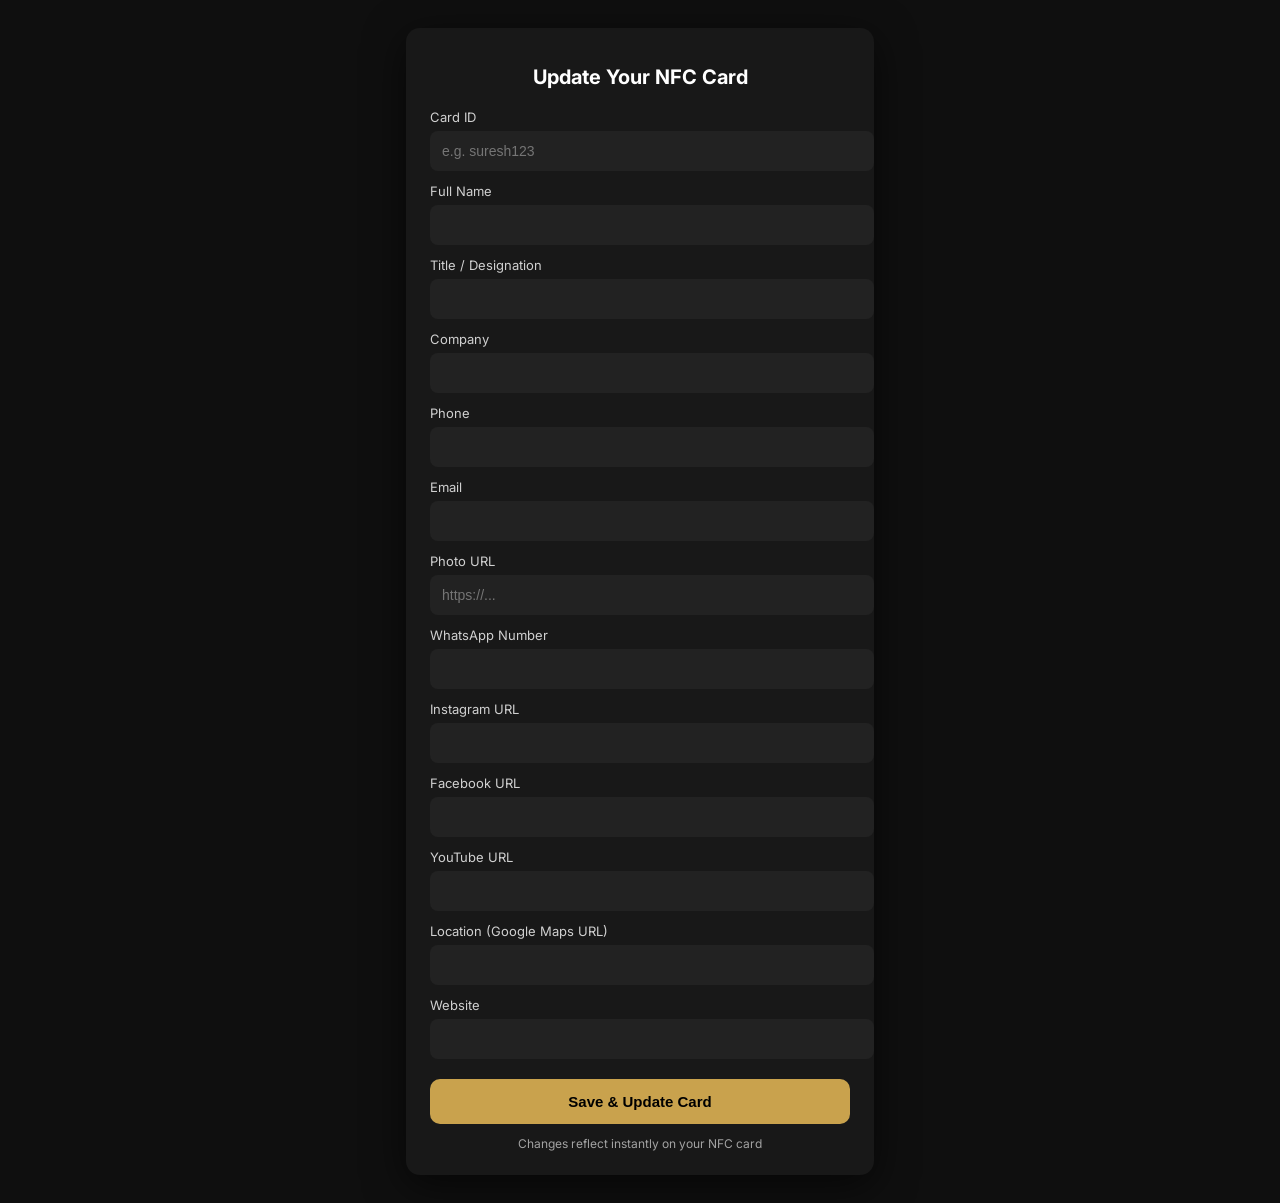
==== inputs/index.html @ fc9cdc2c "Create index.html" ====
<!DOCTYPE html>
<html lang="en">
<head>
  <meta charset="UTF-8" />
  <meta name="viewport" content="width=device-width, initial-scale=1.0"/>
  <title>Update NFC Card</title>

  <link href="https://fonts.googleapis.com/css2?family=Inter:wght@400;500;600&display=swap" rel="stylesheet">

  <style>
    body {
      font-family: Inter, Arial, sans-serif;
      background: #0f0f0f;
      color: #fff;
      display: flex;
      justify-content: center;
      padding: 20px;
    }

    .form-card {
      width: 100%;
      max-width: 420px;
      background: #181818;
      border-radius: 14px;
      padding: 24px;
      box-shadow: 0 10px 40px rgba(0,0,0,.6);
    }

    h1 {
      text-align: center;
      margin-bottom: 20px;
      font-size: 20px;
    }

    label {
      font-size: 13px;
      opacity: .8;
      margin-top: 12px;
      display: block;
    }

    input {
      width: 100%;
      padding: 12px;
      margin-top: 6px;
      border-radius: 8px;
      border: none;
      outline: none;
      background: #222;
      color: #fff;
      font-size: 14px;
    }

    button {
      margin-top: 20px;
      width: 100%;
      padding: 14px;
      border-radius: 10px;
      border: none;
      font-size: 15px;
      font-weight: 600;
      background: #c9a24d;
      color: #000;
      cursor: pointer;
    }

    button:hover {
      background: #ddb65c;
    }

    .note {
      font-size: 12px;
      opacity: .6;
      margin-top: 12px;
      text-align: center;
    }
  </style>
</head>

<body>

  <form class="form-card" id="nfcForm">
    <h1>Update Your NFC Card</h1>

    <!-- Card ID (important) -->
    <label>Card ID</label>
    <input type="text" name="cardId" placeholder="e.g. suresh123" required>

    <label>Full Name</label>
    <input type="text" name="name" required>

    <label>Title / Designation</label>
    <input type="text" name="title">

    <label>Company</label>
    <input type="text" name="company">

    <label>Phone</label>
    <input type="tel" name="phone">

    <label>Email</label>
    <input type="email" name="email">

    <label>Photo URL</label>
    <input type="url" name="photo" placeholder="https://...">

    <label>WhatsApp Number</label>
    <input type="tel" name="whatsapp">

    <label>Instagram URL</label>
    <input type="url" name="instagram">

    <label>Facebook URL</label>
    <input type="url" name="facebook">

    <label>YouTube URL</label>
    <input type="url" name="youtube">

    <label>Location (Google Maps URL)</label>
    <input type="url" name="location">

    <label>Website</label>
    <input type="url" name="website">

    <button type="submit">Save & Update Card</button>

    <div class="note">
      Changes reflect instantly on your NFC card
    </div>
  </form>

  <script>
    const form = document.getElementById("nfcForm");

    form.addEventListener("submit", async (e) => {
      e.preventDefault();

      const data = Object.fromEntries(new FormData(form));

      const res = await fetch("https://api.yourdomain.com/api/update", {
        method: "POST",
        headers: {
          "Content-Type": "application/json",
          "Authorization": "Bearer YOUR_ADMIN_TOKEN"
        },
        body: JSON.stringify(data)
      });

      if (res.ok) {
        alert("NFC Card Updated Successfully!");
      } else {
        alert("Update failed. Please try again.");
      }
    });
  </script>

</body>
</html>
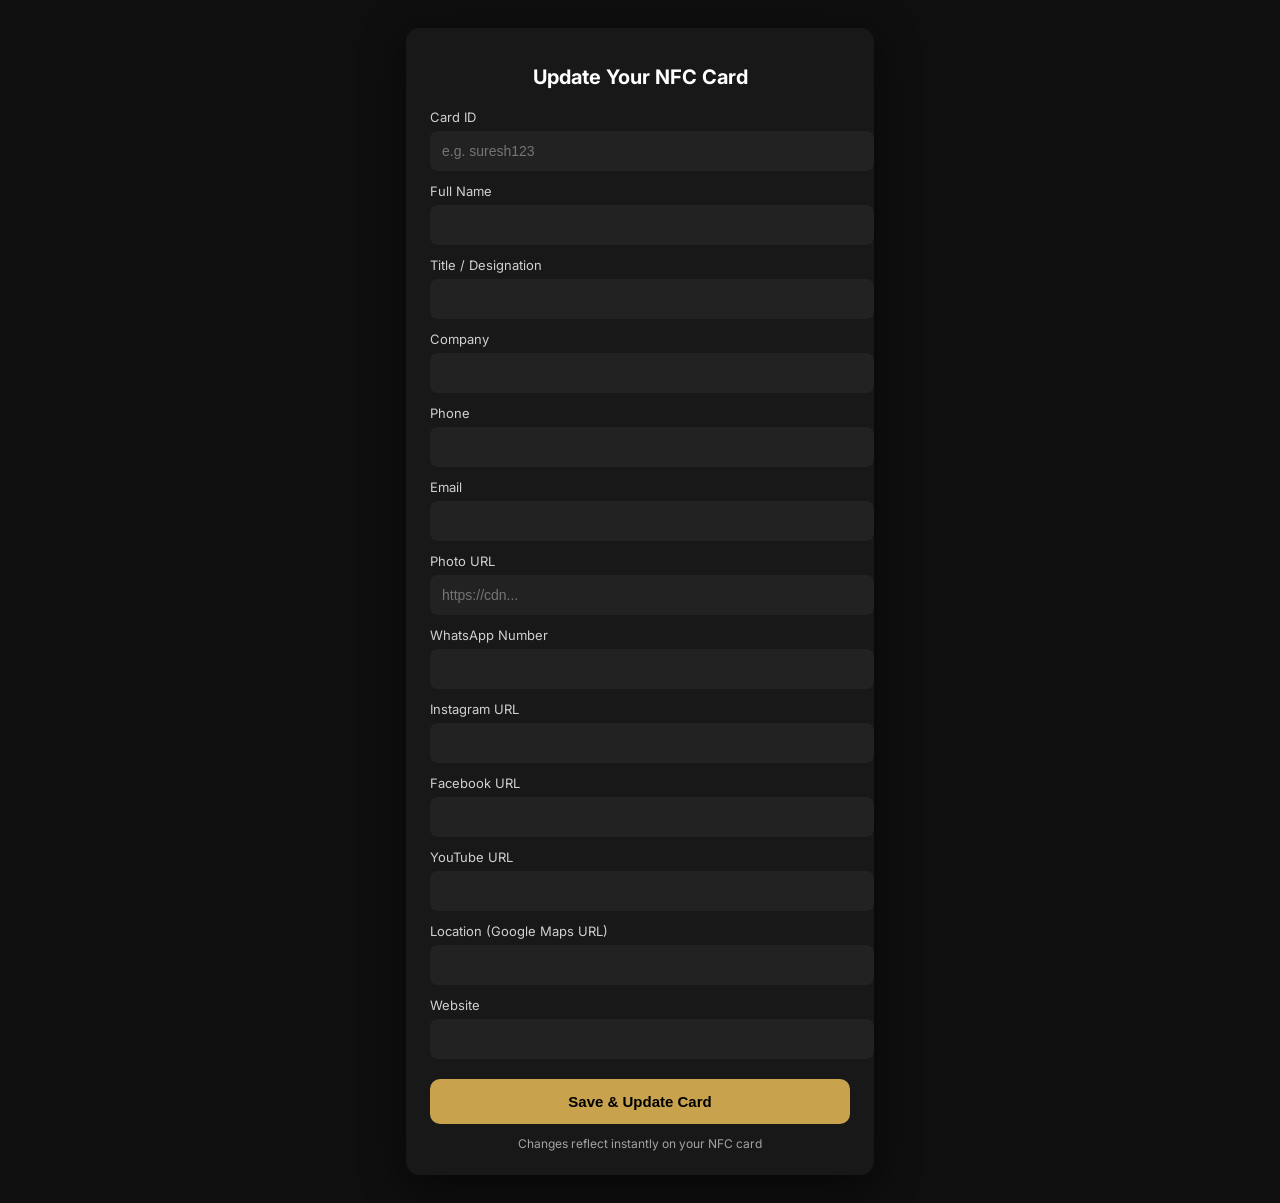
==== commit 0e3a02fd: "Update index.html" ====
--- a/inputs/index.html
+++ b/inputs/index.html
@@ -82,7 +82,7 @@
   <form class="form-card" id="nfcForm">
     <h1>Update Your NFC Card</h1>
 
-    <!-- Card ID (important) -->
+    <!-- Card ID -->
     <label>Card ID</label>
     <input type="text" name="cardId" placeholder="e.g. suresh123" required>
 
@@ -102,7 +102,7 @@
     <input type="email" name="email">
 
     <label>Photo URL</label>
-    <input type="url" name="photo" placeholder="https://...">
+    <input type="url" name="photo" placeholder="https://cdn...">
 
     <label>WhatsApp Number</label>
     <input type="tel" name="whatsapp">
@@ -130,26 +130,39 @@
   </form>
 
   <script>
-    const form = document.getElementById("nfcForm");
+    const API_URL = "https://premium-businesscard.brandstack.in/api/update";
+    const ADMIN_TOKEN = "4r6b2f3a-8e11-4c7e-a9e1-81c2f4c3a567";
 
-    form.addEventListener("submit", async (e) => {
+    document.getElementById("nfcForm").addEventListener("submit", async (e) => {
       e.preventDefault();
 
-      const data = Object.fromEntries(new FormData(form));
+      const formData = new FormData(e.target);
+      const payload = {};
 
-      const res = await fetch("https://api.yourdomain.com/api/update", {
-        method: "POST",
-        headers: {
-          "Content-Type": "application/json",
-          "Authorization": "Bearer YOUR_ADMIN_TOKEN"
-        },
-        body: JSON.stringify(data)
-      });
+      // Remove empty fields before sending
+      for (const [key, value] of formData.entries()) {
+        if (value && value.trim() !== "") {
+          payload[key] = value.trim();
+        }
+      }
 
-      if (res.ok) {
-        alert("NFC Card Updated Successfully!");
-      } else {
-        alert("Update failed. Please try again.");
+      try {
+        const res = await fetch(API_URL, {
+          method: "POST",
+          headers: {
+            "Content-Type": "application/json",
+            "Authorization": `Bearer ${ADMIN_TOKEN}`
+          },
+          body: JSON.stringify(payload)
+        });
+
+        if (!res.ok) throw new Error();
+
+        alert("✅ NFC Card Updated Successfully!");
+        e.target.reset();
+
+      } catch (err) {
+        alert("❌ Update failed. Please check details or try again.");
       }
     });
   </script>
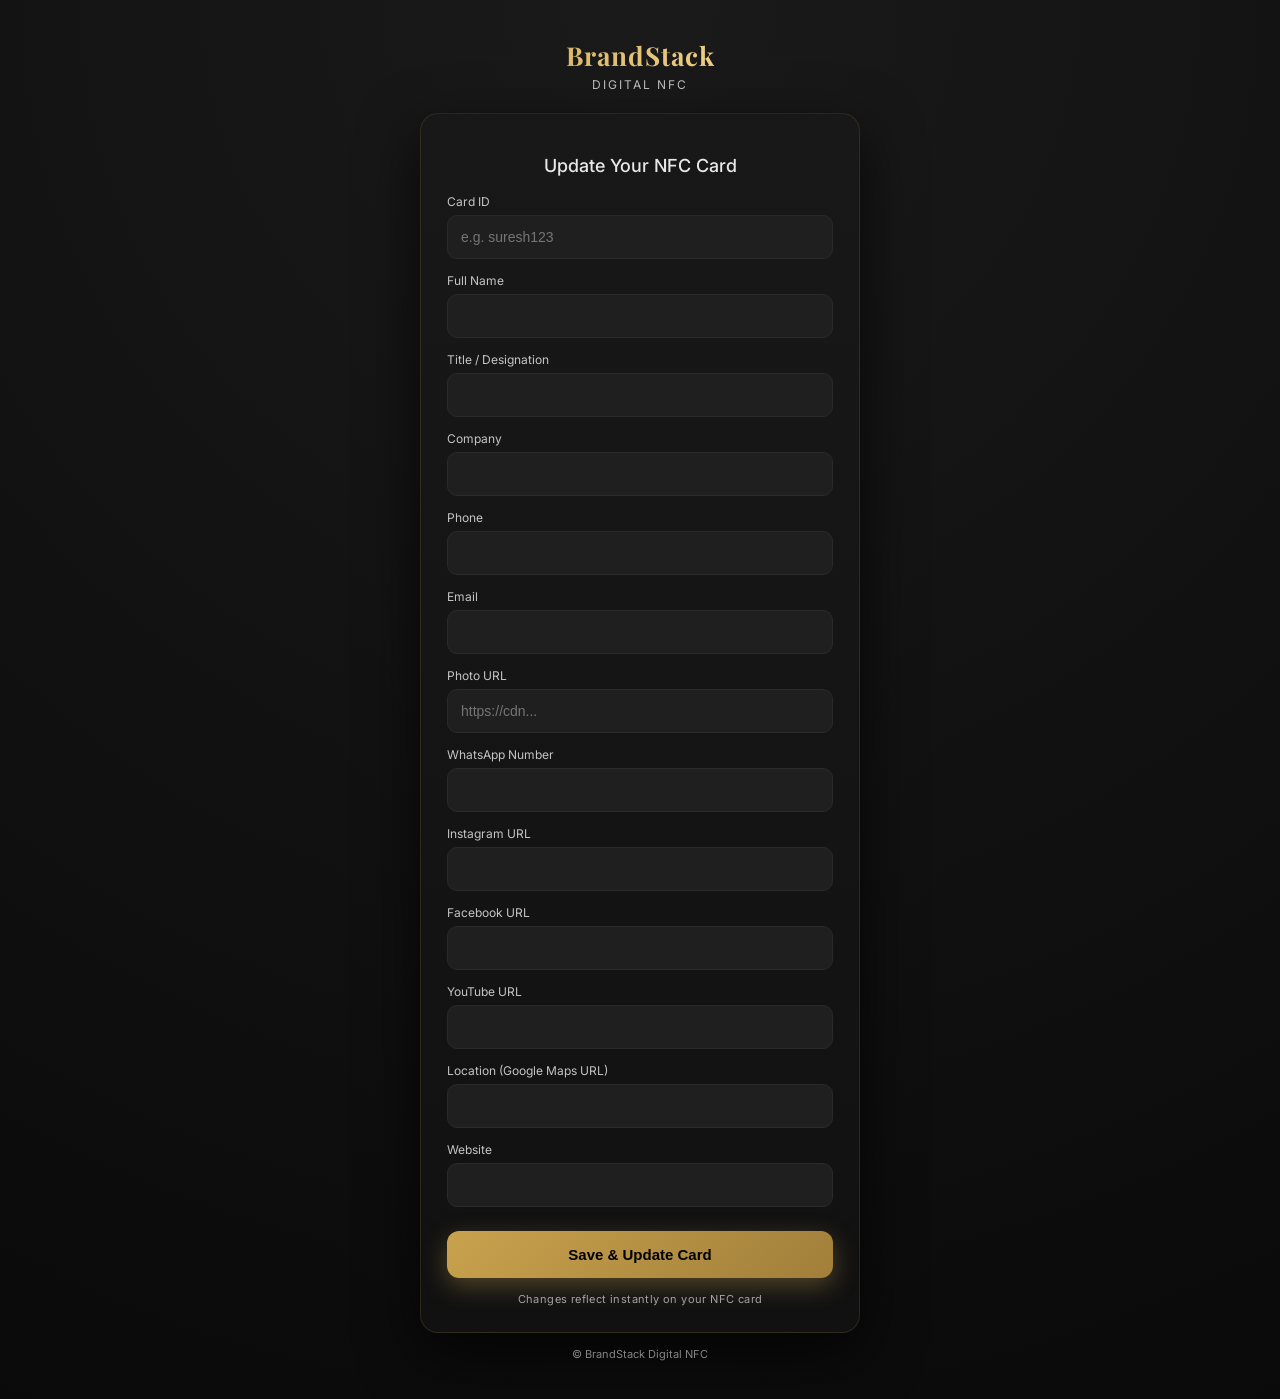
==== commit 35b20006: "Update index.html" ====
--- a/inputs/index.html
+++ b/inputs/index.html
@@ -3,131 +3,195 @@
 <head>
   <meta charset="UTF-8" />
   <meta name="viewport" content="width=device-width, initial-scale=1.0"/>
-  <title>Update NFC Card</title>
-
-  <link href="https://fonts.googleapis.com/css2?family=Inter:wght@400;500;600&display=swap" rel="stylesheet">
+  <title>Update NFC Card | BrandStack</title>
+
+  <link href="https://fonts.googleapis.com/css2?family=Inter:wght@400;500;600&family=Playfair+Display:wght@500;600&display=swap" rel="stylesheet">
 
   <style>
+    * {
+      box-sizing: border-box;
+    }
+
     body {
       font-family: Inter, Arial, sans-serif;
-      background: #0f0f0f;
+      background: radial-gradient(circle at top, #1a1a1a, #0a0a0a);
       color: #fff;
+      min-height: 100vh;
       display: flex;
       justify-content: center;
-      padding: 20px;
-    }
-
+      align-items: flex-start;
+      padding: 30px 16px;
+    }
+
+    .wrapper {
+      width: 100%;
+      max-width: 440px;
+    }
+
+    /* ---------- BRAND HEADER ---------- */
+    .brand {
+      text-align: center;
+      margin-bottom: 20px;
+    }
+
+    .brand h1 {
+      font-family: "Playfair Display", serif;
+      font-size: 26px;
+      letter-spacing: 1px;
+      margin: 0;
+      background: linear-gradient(135deg, #c9a24d, #ffe3a0);
+      -webkit-background-clip: text;
+      -webkit-text-fill-color: transparent;
+    }
+
+    .brand span {
+      font-size: 12px;
+      letter-spacing: 2px;
+      opacity: 0.7;
+    }
+
+    /* ---------- FORM CARD ---------- */
     .form-card {
-      width: 100%;
-      max-width: 420px;
-      background: #181818;
-      border-radius: 14px;
-      padding: 24px;
-      box-shadow: 0 10px 40px rgba(0,0,0,.6);
-    }
-
-    h1 {
-      text-align: center;
-      margin-bottom: 20px;
-      font-size: 20px;
+      background: linear-gradient(180deg, #181818, #111);
+      border-radius: 18px;
+      padding: 26px;
+      box-shadow: 0 20px 60px rgba(0,0,0,.7);
+      border: 1px solid rgba(201,162,77,.15);
+    }
+
+    h2 {
+      text-align: center;
+      font-size: 18px;
+      margin-bottom: 18px;
+      font-weight: 500;
+      opacity: 0.9;
     }
 
     label {
-      font-size: 13px;
-      opacity: .8;
-      margin-top: 12px;
+      font-size: 12px;
+      opacity: .75;
+      margin-top: 14px;
       display: block;
     }
 
     input {
       width: 100%;
-      padding: 12px;
+      padding: 13px;
       margin-top: 6px;
-      border-radius: 8px;
-      border: none;
+      border-radius: 10px;
+      border: 1px solid #2a2a2a;
       outline: none;
-      background: #222;
+      background: #1f1f1f;
       color: #fff;
       font-size: 14px;
     }
 
+    input:focus {
+      border-color: #c9a24d;
+      box-shadow: 0 0 0 1px rgba(201,162,77,.4);
+    }
+
     button {
-      margin-top: 20px;
+      margin-top: 24px;
       width: 100%;
-      padding: 14px;
-      border-radius: 10px;
+      padding: 15px;
+      border-radius: 12px;
       border: none;
       font-size: 15px;
       font-weight: 600;
-      background: #c9a24d;
+      background: linear-gradient(135deg, #c9a24d, #a17f3a);
       color: #000;
       cursor: pointer;
+      transition: transform .2s ease, box-shadow .2s ease;
+      box-shadow: 0 8px 24px rgba(201,162,77,.35);
     }
 
     button:hover {
-      background: #ddb65c;
+      transform: translateY(-2px);
+      box-shadow: 0 12px 30px rgba(201,162,77,.45);
     }
 
     .note {
-      font-size: 12px;
+      font-size: 11px;
       opacity: .6;
-      margin-top: 12px;
-      text-align: center;
+      margin-top: 14px;
+      text-align: center;
+      letter-spacing: .4px;
+    }
+
+    .footer {
+      text-align: center;
+      margin-top: 14px;
+      font-size: 11px;
+      opacity: .5;
     }
   </style>
 </head>
 
 <body>
 
-  <form class="form-card" id="nfcForm">
-    <h1>Update Your NFC Card</h1>
-
-    <!-- Card ID -->
-    <label>Card ID</label>
-    <input type="text" name="cardId" placeholder="e.g. suresh123" required>
-
-    <label>Full Name</label>
-    <input type="text" name="name" required>
-
-    <label>Title / Designation</label>
-    <input type="text" name="title">
-
-    <label>Company</label>
-    <input type="text" name="company">
-
-    <label>Phone</label>
-    <input type="tel" name="phone">
-
-    <label>Email</label>
-    <input type="email" name="email">
-
-    <label>Photo URL</label>
-    <input type="url" name="photo" placeholder="https://cdn...">
-
-    <label>WhatsApp Number</label>
-    <input type="tel" name="whatsapp">
-
-    <label>Instagram URL</label>
-    <input type="url" name="instagram">
-
-    <label>Facebook URL</label>
-    <input type="url" name="facebook">
-
-    <label>YouTube URL</label>
-    <input type="url" name="youtube">
-
-    <label>Location (Google Maps URL)</label>
-    <input type="url" name="location">
-
-    <label>Website</label>
-    <input type="url" name="website">
-
-    <button type="submit">Save & Update Card</button>
-
-    <div class="note">
-      Changes reflect instantly on your NFC card
+  <div class="wrapper">
+
+    <!-- BRAND -->
+    <div class="brand">
+      <h1>BrandStack</h1>
+      <span>DIGITAL NFC</span>
     </div>
-  </form>
+
+    <!-- FORM -->
+    <form class="form-card" id="nfcForm">
+      <h2>Update Your NFC Card</h2>
+
+      <label>Card ID</label>
+      <input type="text" name="cardId" placeholder="e.g. suresh123" required>
+
+      <label>Full Name</label>
+      <input type="text" name="name" required>
+
+      <label>Title / Designation</label>
+      <input type="text" name="title">
+
+      <label>Company</label>
+      <input type="text" name="company">
+
+      <label>Phone</label>
+      <input type="tel" name="phone">
+
+      <label>Email</label>
+      <input type="email" name="email">
+
+      <label>Photo URL</label>
+      <input type="url" name="photo" placeholder="https://cdn...">
+
+      <label>WhatsApp Number</label>
+      <input type="tel" name="whatsapp">
+
+      <label>Instagram URL</label>
+      <input type="url" name="instagram">
+
+      <label>Facebook URL</label>
+      <input type="url" name="facebook">
+
+      <label>YouTube URL</label>
+      <input type="url" name="youtube">
+
+      <label>Location (Google Maps URL)</label>
+      <input type="url" name="location">
+
+      <label>Website</label>
+      <input type="url" name="website">
+
+      <button type="submit">Save & Update Card</button>
+
+      <div class="note">
+        Changes reflect instantly on your NFC card
+      </div>
+    </form>
+
+    <div class="footer">
+      © BrandStack Digital NFC
+    </div>
+  </div>
 
   <script>
     const API_URL = "https://premium-businesscard.brandstack.in/api/update";
@@ -139,7 +203,6 @@
       const formData = new FormData(e.target);
       const payload = {};
 
-      // Remove empty fields before sending
       for (const [key, value] of formData.entries()) {
         if (value && value.trim() !== "") {
           payload[key] = value.trim();
@@ -161,8 +224,8 @@
         alert("✅ NFC Card Updated Successfully!");
         e.target.reset();
 
-      } catch (err) {
-        alert("❌ Update failed. Please check details or try again.");
+      } catch {
+        alert("❌ Update failed. Please check details.");
       }
     });
   </script>
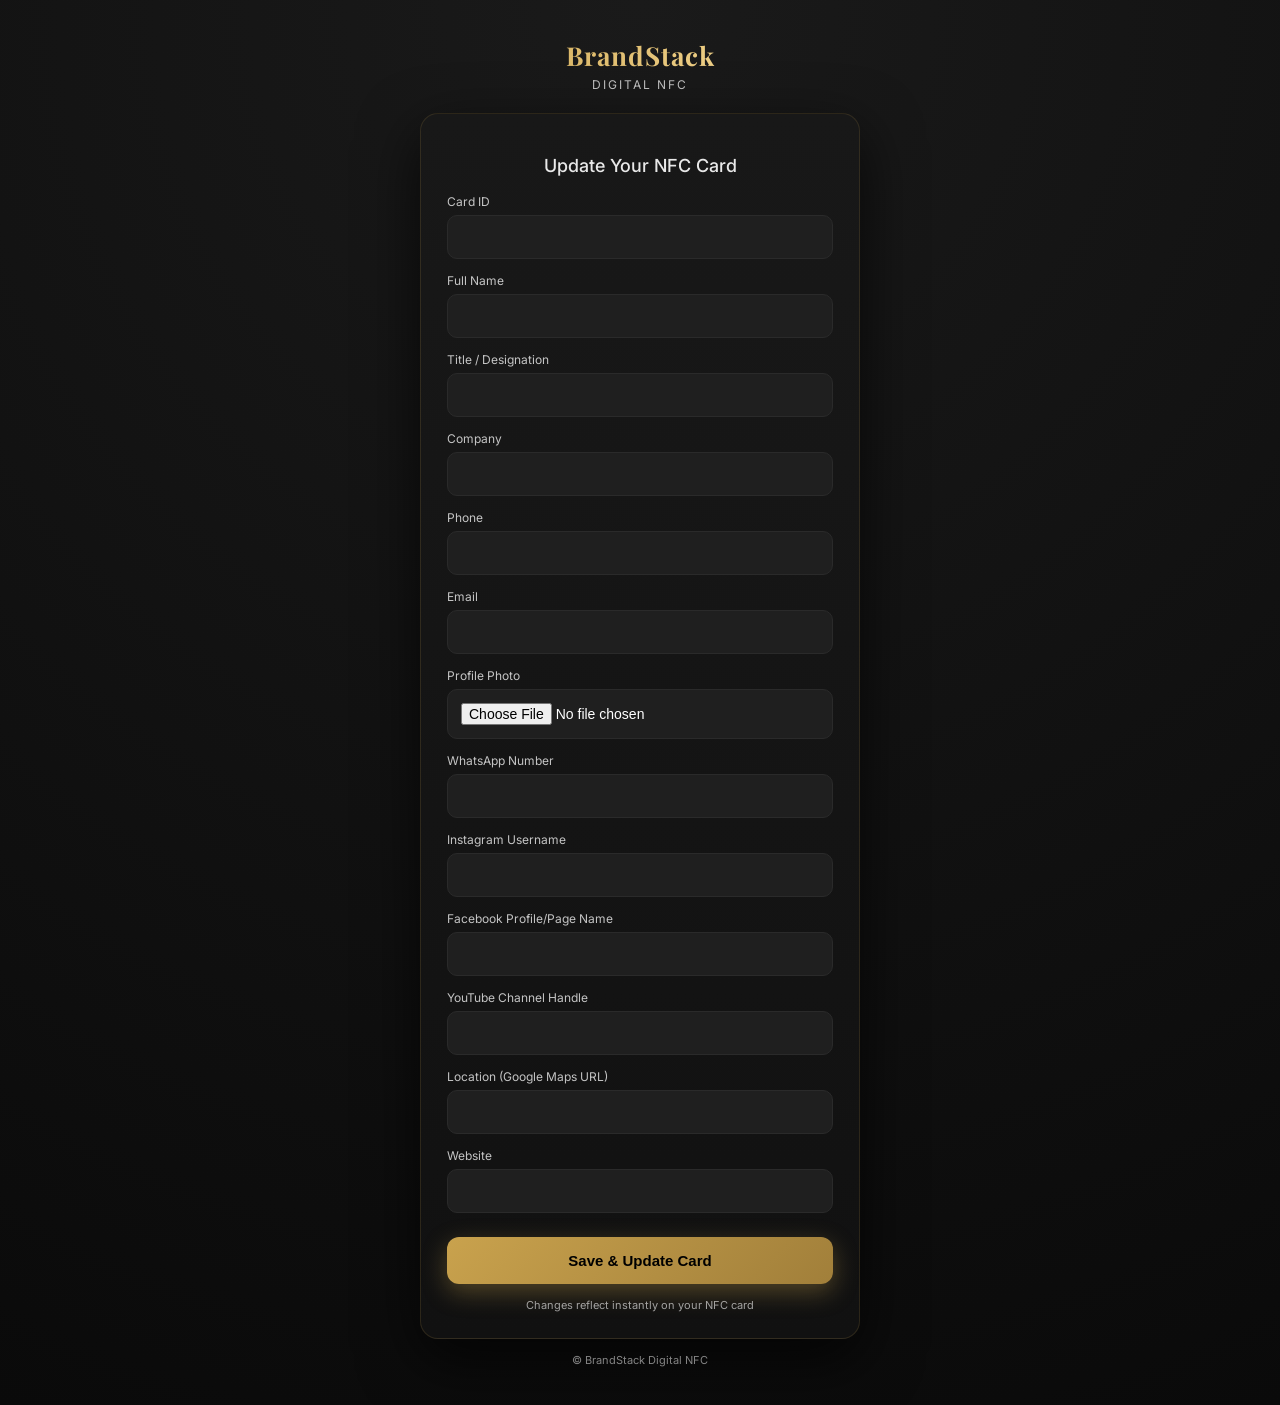
==== commit 592ea5af: "Update index.html" ====
--- a/inputs/index.html
+++ b/inputs/index.html
@@ -8,9 +8,7 @@
   <link href="https://fonts.googleapis.com/css2?family=Inter:wght@400;500;600&family=Playfair+Display:wght@500;600&display=swap" rel="stylesheet">
 
   <style>
-    * {
-      box-sizing: border-box;
-    }
+    * { box-sizing: border-box; }
 
     body {
       font-family: Inter, Arial, sans-serif;
@@ -23,16 +21,9 @@
       padding: 30px 16px;
     }
 
-    .wrapper {
-      width: 100%;
-      max-width: 440px;
-    }
-
-    /* ---------- BRAND HEADER ---------- */
-    .brand {
-      text-align: center;
-      margin-bottom: 20px;
-    }
+    .wrapper { width: 100%; max-width: 440px; }
+
+    .brand { text-align: center; margin-bottom: 20px; }
 
     .brand h1 {
       font-family: "Playfair Display", serif;
@@ -50,7 +41,6 @@
       opacity: 0.7;
     }
 
-    /* ---------- FORM CARD ---------- */
     .form-card {
       background: linear-gradient(180deg, #181818, #111);
       border-radius: 18px;
@@ -102,7 +92,6 @@
       background: linear-gradient(135deg, #c9a24d, #a17f3a);
       color: #000;
       cursor: pointer;
-      transition: transform .2s ease, box-shadow .2s ease;
       box-shadow: 0 8px 24px rgba(201,162,77,.35);
     }
 
@@ -116,7 +105,6 @@
       opacity: .6;
       margin-top: 14px;
       text-align: center;
-      letter-spacing: .4px;
     }
 
     .footer {
@@ -130,105 +118,116 @@
 
 <body>
 
-  <div class="wrapper">
-
-    <!-- BRAND -->
-    <div class="brand">
-      <h1>BrandStack</h1>
-      <span>DIGITAL NFC</span>
-    </div>
-
-    <!-- FORM -->
-    <form class="form-card" id="nfcForm">
-      <h2>Update Your NFC Card</h2>
-
-      <label>Card ID</label>
-      <input type="text" name="cardId" placeholder="e.g. suresh123" required>
-
-      <label>Full Name</label>
-      <input type="text" name="name" required>
-
-      <label>Title / Designation</label>
-      <input type="text" name="title">
-
-      <label>Company</label>
-      <input type="text" name="company">
-
-      <label>Phone</label>
-      <input type="tel" name="phone">
-
-      <label>Email</label>
-      <input type="email" name="email">
-
-      <label>Photo URL</label>
-      <input type="url" name="photo" placeholder="https://cdn...">
-
-      <label>WhatsApp Number</label>
-      <input type="tel" name="whatsapp">
-
-      <label>Instagram URL</label>
-      <input type="url" name="instagram">
-
-      <label>Facebook URL</label>
-      <input type="url" name="facebook">
-
-      <label>YouTube URL</label>
-      <input type="url" name="youtube">
-
-      <label>Location (Google Maps URL)</label>
-      <input type="url" name="location">
-
-      <label>Website</label>
-      <input type="url" name="website">
-
-      <button type="submit">Save & Update Card</button>
-
-      <div class="note">
-        Changes reflect instantly on your NFC card
-      </div>
-    </form>
-
-    <div class="footer">
-      © BrandStack Digital NFC
-    </div>
+<div class="wrapper">
+
+  <div class="brand">
+    <h1>BrandStack</h1>
+    <span>DIGITAL NFC</span>
   </div>
 
-  <script>
-    const API_URL = "https://premium-businesscard.brandstack.in/api/update";
-    const ADMIN_TOKEN = "4r6b2f3a-8e11-4c7e-a9e1-81c2f4c3a567";
-
-    document.getElementById("nfcForm").addEventListener("submit", async (e) => {
-      e.preventDefault();
-
-      const formData = new FormData(e.target);
-      const payload = {};
-
-      for (const [key, value] of formData.entries()) {
-        if (value && value.trim() !== "") {
-          payload[key] = value.trim();
-        }
-      }
-
-      try {
-        const res = await fetch(API_URL, {
-          method: "POST",
-          headers: {
-            "Content-Type": "application/json",
-            "Authorization": `Bearer ${ADMIN_TOKEN}`
-          },
-          body: JSON.stringify(payload)
-        });
-
-        if (!res.ok) throw new Error();
-
-        alert("✅ NFC Card Updated Successfully!");
-        e.target.reset();
-
-      } catch {
-        alert("❌ Update failed. Please check details.");
-      }
+  <form class="form-card" id="nfcForm">
+    <h2>Update Your NFC Card</h2>
+
+    <label>Card ID</label>
+    <input type="text" name="cardId" required>
+
+    <label>Full Name</label>
+    <input type="text" name="name" required>
+
+    <label>Title / Designation</label>
+    <input type="text" name="title">
+
+    <label>Company</label>
+    <input type="text" name="company">
+
+    <label>Phone</label>
+    <input type="tel" name="phone">
+
+    <label>Email</label>
+    <input type="email" name="email">
+
+    <!-- ✅ UPDATED: PHOTO UPLOAD -->
+    <label>Profile Photo</label>
+    <input type="file" name="photo" accept="image/*">
+
+    <label>WhatsApp Number</label>
+    <input type="tel" name="whatsapp">
+
+    <label>Instagram Username</label>
+    <input type="text" name="instagram">
+
+    <label>Facebook Profile/Page Name</label>
+    <input type="text" name="facebook">
+
+    <label>YouTube Channel Handle</label>
+    <input type="text" name="youtube">
+
+    <label>Location (Google Maps URL)</label>
+    <input type="url" name="location">
+
+    <label>Website</label>
+    <input type="url" name="website">
+
+    <button type="submit">Save & Update Card</button>
+
+    <div class="note">Changes reflect instantly on your NFC card</div>
+  </form>
+
+  <div class="footer">© BrandStack Digital NFC</div>
+</div>
+
+<script>
+const API_URL = "https://nfc-develop.data-brandstack.workers.dev/api/update";
+const ADMIN_TOKEN = "3f7c1e9a-6c2b-4b5e-9d44-91c2c0a6b9fd";
+
+document.getElementById("nfcForm").addEventListener("submit", async (e) => {
+  e.preventDefault();
+
+  const form = e.target;
+  const formData = new FormData(form);
+  const payload = {};
+
+  for (const [key, value] of formData.entries()) {
+    if (key !== "photo" && value && value.trim() !== "") {
+      payload[key] = value.trim();
+    }
+  }
+
+  const file = form.photo.files[0];
+  if (file) {
+    if (file.size > 500 * 1024) {
+      alert("Photo must be less than 500KB");
+      return;
+    }
+    payload.photo = await toBase64(file);
+  }
+
+  try {
+    const res = await fetch(API_URL, {
+      method: "POST",
+      headers: {
+        "Authorization": `Bearer ${ADMIN_TOKEN}`,
+        "Content-Type": "application/json"
+      },
+      body: JSON.stringify(payload)
     });
-  </script>
+
+    if (!res.ok) throw new Error();
+    alert("✅ NFC Card Updated Successfully!");
+    form.reset();
+  } catch {
+    alert("❌ Update failed. Please check details.");
+  }
+});
+
+function toBase64(file) {
+  return new Promise((resolve) => {
+    const reader = new FileReader();
+    reader.onload = () => resolve(reader.result);
+    reader.readAsDataURL(file);
+  });
+}
+</script>
 
 </body>
 </html>
